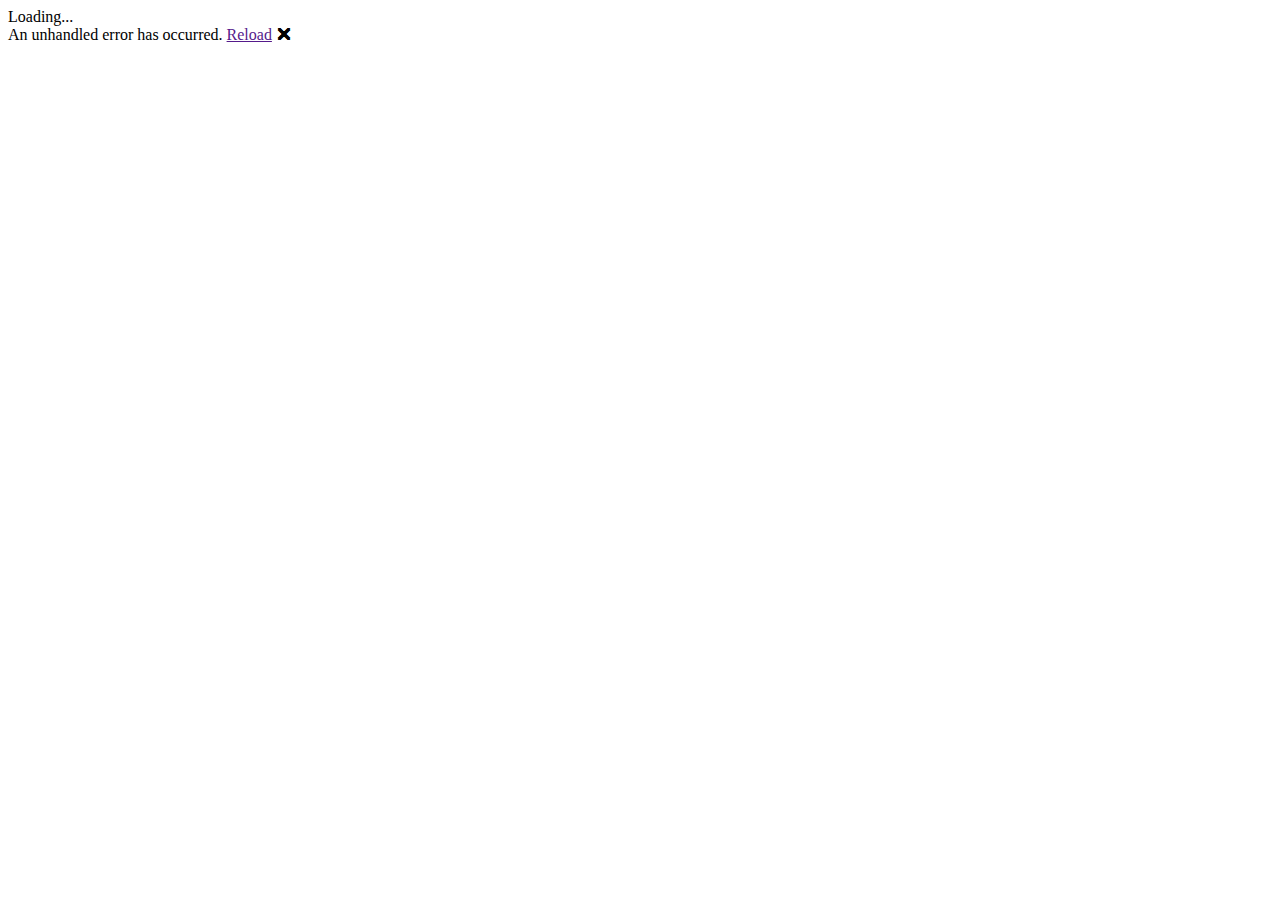
==== wwwroot/index.html @ a32b7cb6 "feat: create Blazor app from template and publish it to the docs/ folder" ====
<!DOCTYPE html>
<html>

<head>
    <meta charset="utf-8" />
    <meta name="viewport" content="width=device-width, initial-scale=1.0, maximum-scale=1.0, user-scalable=no" />
    <title>HelloBalzorWasm</title>
    <base href="/" />
    <link href="css/bootstrap/bootstrap.min.css" rel="stylesheet" />
    <link href="css/app.css" rel="stylesheet" />
</head>

<body>
    <app>Loading...</app>

    <div id="blazor-error-ui">
        An unhandled error has occurred.
        <a href="" class="reload">Reload</a>
        <a class="dismiss">🗙</a>
    </div>
    <script src="_framework/blazor.webassembly.js"></script>
</body>

</html>
---- wwwroot/css/app.css ----
﻿@import url('open-iconic/font/css/open-iconic-bootstrap.min.css');

html, body {
    font-family: 'Helvetica Neue', Helvetica, Arial, sans-serif;
}

a, .btn-link {
    color: #0366d6;
}

.btn-primary {
    color: #fff;
    background-color: #1b6ec2;
    border-color: #1861ac;
}

app {
    position: relative;
    display: flex;
    flex-direction: column;
}

.top-row {
    height: 3.5rem;
    display: flex;
    align-items: center;
}

.main {
    flex: 1;
}

    .main .top-row {
        background-color: #f7f7f7;
        border-bottom: 1px solid #d6d5d5;
        justify-content: flex-end;
    }

        .main .top-row > a, .main .top-row .btn-link {
            white-space: nowrap;
            margin-left: 1.5rem;
        }

.main .top-row a:first-child {
    overflow: hidden;
    text-overflow: ellipsis;
}

.sidebar {
    background-image: linear-gradient(180deg, rgb(5, 39, 103) 0%, #3a0647 70%);
}

    .sidebar .top-row {
        background-color: rgba(0,0,0,0.4);
    }

    .sidebar .navbar-brand {
        font-size: 1.1rem;
    }

    .sidebar .oi {
        width: 2rem;
        font-size: 1.1rem;
        vertical-align: text-top;
        top: -2px;
    }

    .sidebar .nav-item {
        font-size: 0.9rem;
        padding-bottom: 0.5rem;
    }

        .sidebar .nav-item:first-of-type {
            padding-top: 1rem;
        }

        .sidebar .nav-item:last-of-type {
            padding-bottom: 1rem;
        }

        .sidebar .nav-item a {
            color: #d7d7d7;
            border-radius: 4px;
            height: 3rem;
            display: flex;
            align-items: center;
            line-height: 3rem;
        }

            .sidebar .nav-item a.active {
                background-color: rgba(255,255,255,0.25);
                color: white;
            }

            .sidebar .nav-item a:hover {
                background-color: rgba(255,255,255,0.1);
                color: white;
            }

.content {
    padding-top: 1.1rem;
}

.navbar-toggler {
    background-color: rgba(255, 255, 255, 0.1);
}

.valid.modified:not([type=checkbox]) {
    outline: 1px solid #26b050;
}

.invalid {
    outline: 1px solid red;
}

.validation-message {
    color: red;
}

#blazor-error-ui {
    background: lightyellow;
    bottom: 0;
    box-shadow: 0 -1px 2px rgba(0, 0, 0, 0.2);
    display: none;
    left: 0;
    padding: 0.6rem 1.25rem 0.7rem 1.25rem;
    position: fixed;
    width: 100%;
    z-index: 1000;
}

#blazor-error-ui .dismiss {
    cursor: pointer;
    position: absolute;
    right: 0.75rem;
    top: 0.5rem;
}

@media (max-width: 767.98px) {
    .main .top-row:not(.auth) {
        display: none;
    }

    .main .top-row.auth {
        justify-content: space-between;
    }

    .main .top-row a, .main .top-row .btn-link {
        margin-left: 0;
    }
}

@media (min-width: 768px) {
    app {
        flex-direction: row;
    }

    .sidebar {
        width: 250px;
        height: 100vh;
        position: sticky;
        top: 0;
    }

    .main .top-row {
        position: sticky;
        top: 0;
    }

    .main > div {
        padding-left: 2rem !important;
        padding-right: 1.5rem !important;
    }

    .navbar-toggler {
        display: none;
    }

    .sidebar .collapse {
        /* Never collapse the sidebar for wide screens */
        display: block;
    }
}
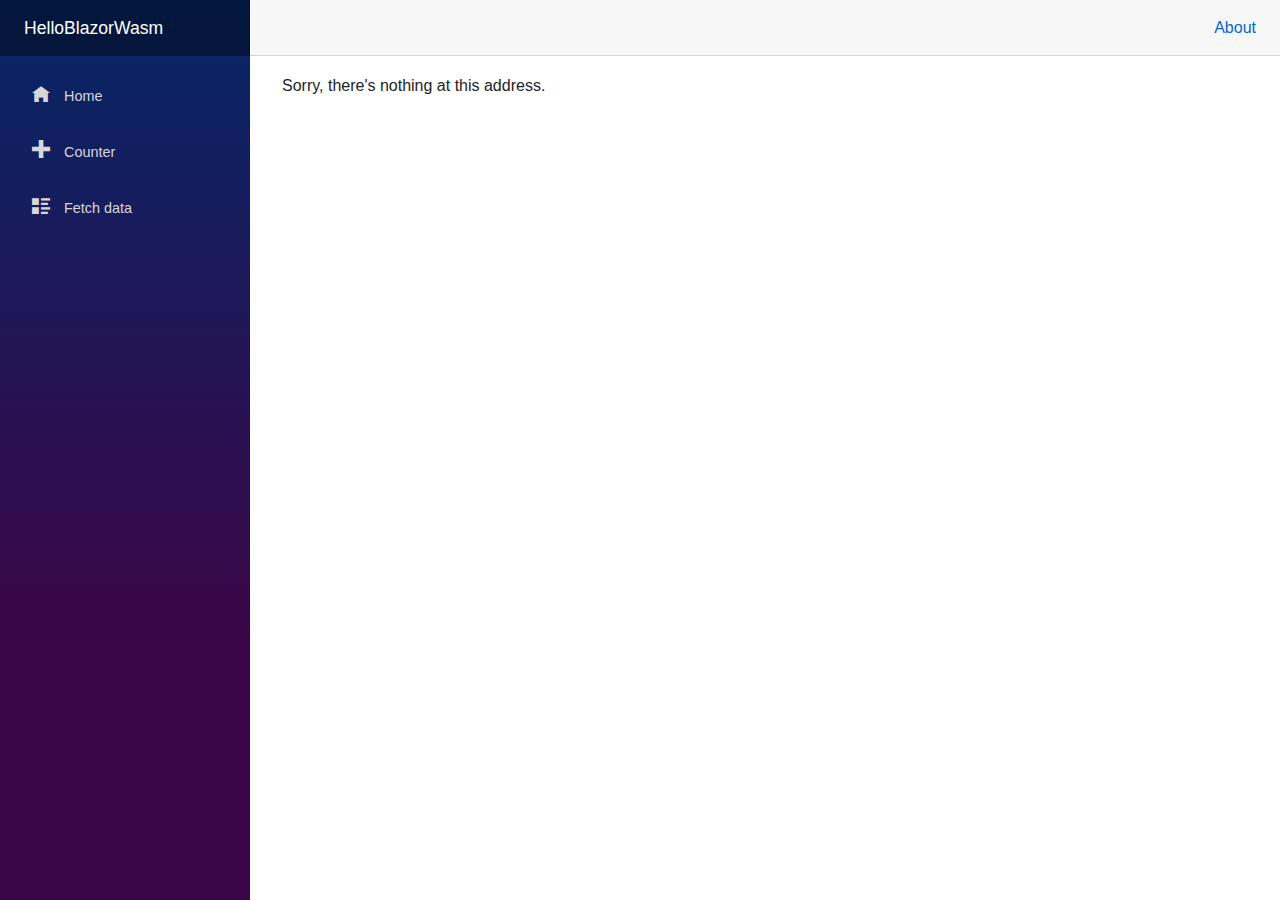
==== commit fa5794e4: "fix: this will be done in the deployment action" ====
--- a/wwwroot/index.html
+++ b/wwwroot/index.html
@@ -4,7 +4,7 @@
 <head>
     <meta charset="utf-8" />
     <meta name="viewport" content="width=device-width, initial-scale=1.0, maximum-scale=1.0, user-scalable=no" />
-    <title>HelloBalzorWasm</title>
+    <title>HelloBlazorWasm</title>
     <base href="/" />
     <link href="css/bootstrap/bootstrap.min.css" rel="stylesheet" />
     <link href="css/app.css" rel="stylesheet" />
